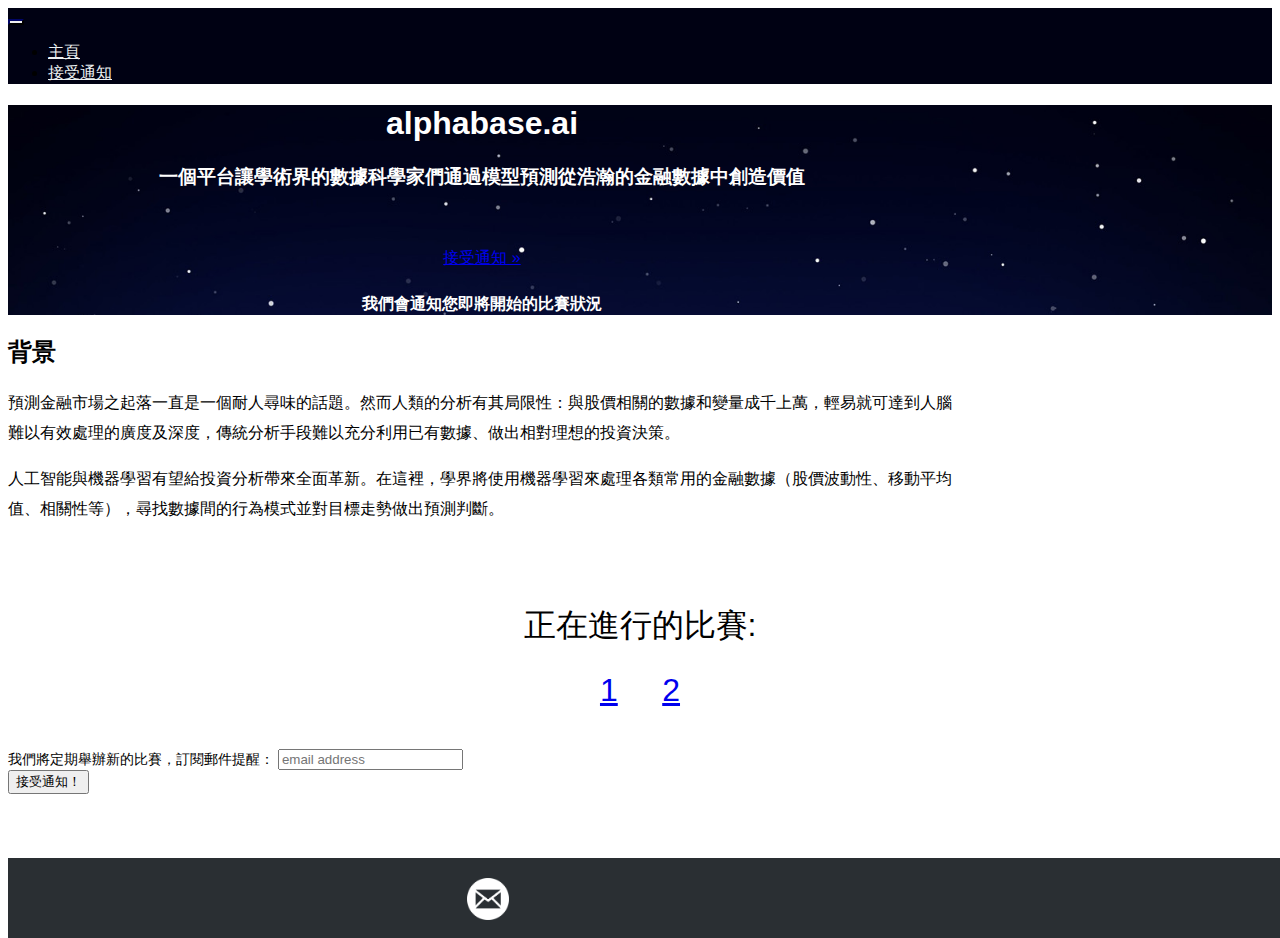
==== index.html @ f1e78873 "Swap the competition links" ====
<!DOCTYPE html>
<html lang="en">
	<head profile="https://www.w3.org/2005/10/profile">
		<meta charset="utf-8">
		<meta http-equiv="X-UA-Compatible" content="IE=edge">
		<meta name="viewport" content="width=device-width, initial-scale=1">
		<!-- The above 3 meta tags *must* come first in the head; any other head content must come *after* these tags -->
		<title>alphabase</title>
		<!-- Bootstrap -->
		<link rel="stylesheet" href="https://maxcdn.bootstrapcdn.com/bootstrap/3.3.6/css/bootstrap.min.css" integrity="sha384-1q8mTJOASx8j1Au+a5WDVnPi2lkFfwwEAa8hDDdjZlpLegxhjVME1fgjWPGmkzs7" crossorigin="anonymous">
		<!-- font awesome -->
		<link rel="stylesheet" href="https://maxcdn.bootstrapcdn.com/font-awesome/4.5.0/css/font-awesome.min.css">
		<!--Custom styles-->
		<link rel="stylesheet" href="css/custom.css" />
		<!-- icon -->
        	<link rel="icon" type="image/png" href="images/favicon.png">

	</head>
	
	<body>

		<nav class="navbar transparent navbar-default">
		  	<div class="container-fluid width-75-85-95">
			    <!-- Brand and toggle get grouped for better mobile display -->
			    <div class="navbar-header">
			      <button type="button" class="navbar-toggle collapsed" data-toggle="collapse" data-target="#bs-example-navbar-collapse-1" aria-expanded="false">
			        <span class="sr-only">Toggle navigation</span>
			        <span class="icon-bar"></span>
			        <span class="icon-bar"></span>
			        <span class="icon-bar"></span>
			      </button>
			    </div>

			    <!-- Collect the nav links, forms, and other content for toggling -->
			    <div class="collapse navbar-collapse" id="bs-example-navbar-collapse-1">
			      <ul class="nav navbar-nav navbar-right">
			        <li><a href="index.html">主頁</a></li>
			        <li><a href="registration/registration.html">接受通知</a></li>
			      </ul>
			    </div><!-- /.navbar-collapse -->

		  	</div><!-- /.container-fluid -->
		</nav>

		<!-- Main jumbotron for a primary marketing message or call to action -->
	    <div class="jumbotron">
	      	<div class="container-fluid width-75-85-95">
	        	<h1>alphabase.ai</h1>
	        	<h3>一個平台讓學術界的數據科學家們通過模型預測從浩瀚的金融數據中創造價值</h3>
	        	<br />
	        	<p><a class="btn btn-primary btn-lg" href="registration/registration.html" role="button">接受通知 &raquo;</a></p>
	        	<h4>我們會通知您即將開始的比賽狀況</h4>
	      	</div>
	    </div>

	

	    <div class="container-fluid width-75-85-95 homepage-desc">
		  <h2>背景</h2>
		   <p>預測金融市場之起落一直是一個耐人尋味的話題。然而人類的分析有其局限性：與股價相關的數據和變量成千上萬，輕易就可達到人腦難以有效處理的廣度及深度，傳統分析手段難以充分利用已有數據、做出相對理想的投資決策。</p>
		   <p>人工智能與機器學習有望給投資分析帶來全面革新。在這裡，學界將使用機器學習來處理各類常用的金融數據（股價波動性、移動平均值、相關性等），尋找數據間的行為模式並對目標走勢做出預測判斷。 </p>
	    </div>

	<div id = "tournament">
		<p>正在進行的比賽: </p>
		<a href = "https://inclass.kaggle.com/c/financial-prediction-using-machine-learning-ii">1</a>
		<a href = "https://inclass.kaggle.com/c/financial-prediction-using-machine-learning-i">2</a>
	</div>

	<!-- Begin MailChimp Signup Form -->
	
	<link href="//cdn-images.mailchimp.com/embedcode/horizontal-slim-10_7.css" rel="stylesheet" type="text/css">
	<style type="text/css">
		#mc_embed_signup{background:#fff; clear:left; font:14px Helvetica,Arial,sans-serif; width:100%;}
		/* Add your own MailChimp form style overrides in your site stylesheet or in this style block.
	   	We recommend moving this block and the preceding CSS link to the HEAD of your HTML file. */
	</style>
	<div id="mc_embed_signup">
		<form action="//alphabase.us12.list-manage.com/subscribe/post?u=5ed617e433f193f8f1177675d&amp;id=5cb9519365" method="post" id="mc-embedded-subscribe-form" name="mc-embedded-subscribe-form" class="validate" target="_blank" novalidate>
    		<div id="mc_embed_signup_scroll">
			<label for="mce-EMAIL">我們將定期舉辦新的比賽，訂閱郵件提醒：</label>
			<input type="email" value="" name="EMAIL" class="email" id="mce-EMAIL" placeholder="email address" required>
    		<!-- real people should not fill this in and expect good things - do not remove this or risk form bot signups-->
    			<div style="position: absolute; left: -5000px;" aria-hidden="true"><input type="text" name="b_5ed617e433f193f8f1177675d_5cb9519365" tabindex="-1" value=""></div>
    			<div class="clear"><input type="submit" value="接受通知！" name="subscribe" id="mc-embedded-subscribe" class="button"></div>
    		<br />
    		<br />
    		<br />
    		<br />
    		</div>
		</form>
	</div>

	<!--End mc_embed_signup-->

	    <footer class="footer-background">
		    <div class="container-fluid width-75-85-95 center-text">
			<a href="mailto:info@alphabase.ai">
  				<img src="images/emaillogo.png" class="footer-link">
			</a>
		    </div>
		</footer>

	<!-- jQuery-->
    <script src="https://ajax.googleapis.com/ajax/libs/jquery/2.2.0/jquery.min.js"></script>

    <!-- Javascript -->
    <script src="https://maxcdn.bootstrapcdn.com/bootstrap/3.3.6/js/bootstrap.min.js" integrity="sha384-0mSbJDEHialfmuBBQP6A4Qrprq5OVfW37PRR3j5ELqxss1yVqOtnepnHVP9aJ7xS" crossorigin="anonymous"></script>

    <!--lightbox plugin-->
    <script src="js/lightbox-plus-jquery.min.js"></script><!-- REMEMBER TO CHANGE THIS ONCE THIS PAGE BECOMES THE ANNOUNCEMENTS PAGE -->

	</body>
</html>
---- css/custom.css ----
body {
    font-family: Sans-serif;
}

p {
    font-size: 16px;
    line-height: 30px;
}

/* navbar styles */
.navbar-default {
  background-color: #000113;
  border-color: #000113;
  margin-bottom: 0px;
  border-radius: 0px;
}
.navbar-default .navbar-brand {
  color: #ecf0f1;
}
.navbar-default .navbar-brand:hover,
.navbar-default .navbar-brand:focus {
  color: #ecf0f1;
}
.navbar-default .navbar-text {
  color: #ecf0f1;
}
.navbar-default .navbar-nav > li > a {
  color: #ecf0f1;
}
.navbar-default .navbar-nav > li > a:hover,
.navbar-default .navbar-nav > li > a:focus {
  color: #ecf0f1;
}
.navbar-default .navbar-nav > li > .dropdown-menu {
  background-color: #000113;
}
.navbar-default .navbar-nav > li > .dropdown-menu > li > a {
  color: #ecf0f1;
}
.navbar-default .navbar-nav > li > .dropdown-menu > li > a:hover,
.navbar-default .navbar-nav > li > .dropdown-menu > li > a:focus {
  color: #ecf0f1;
  background-color: #000113;
}
.navbar-default .navbar-nav > li > .dropdown-menu > li > .divider {
  background-color: #000113;
}
.navbar-default .navbar-nav .open .dropdown-menu > .active > a,
.navbar-default .navbar-nav .open .dropdown-menu > .active > a:hover,
.navbar-default .navbar-nav .open .dropdown-menu > .active > a:focus {
  color: #ecf0f1;
  background-color: #000113;
}
.navbar-default .navbar-nav > .active > a,
.navbar-default .navbar-nav > .active > a:hover,
.navbar-default .navbar-nav > .active > a:focus {
  color: #ecf0f1;
  background-color: #000113;
}
.navbar-default .navbar-nav > .open > a,
.navbar-default .navbar-nav > .open > a:hover,
.navbar-default .navbar-nav > .open > a:focus {
  color: #ecf0f1;
  background-color: #000113;
}
.navbar-default .navbar-toggle {
  border-color: #000113;
}
.navbar-default .navbar-toggle:hover,
.navbar-default .navbar-toggle:focus {
  background-color: #000113;
}
.navbar-default .navbar-toggle .icon-bar {
  background-color: #ecf0f1;
}
.navbar-default .navbar-collapse,
.navbar-default .navbar-form {
  border-color: #ecf0f1;
}
.navbar-default .navbar-link {
  color: #ecf0f1;
}
.navbar-default .navbar-link:hover {
  color: #ecf0f1;
}

@media (max-width: 767px) {
  .navbar-default .navbar-nav .open .dropdown-menu > li > a {
    color: #ecf0f1;
  }
  .navbar-default .navbar-nav .open .dropdown-menu > li > a:hover,
  .navbar-default .navbar-nav .open .dropdown-menu > li > a:focus {
    color: #ecf0f1;
  }
  .navbar-default .navbar-nav .open .dropdown-menu > .active > a,
  .navbar-default .navbar-nav .open .dropdown-menu > .active > a:hover,
  .navbar-default .navbar-nav .open .dropdown-menu > .active > a:focus {
    color: #ecf0f1;
    background-color: #000113;
  }
}
/* end of navbar styles */

/* homepage! */
.width-75-85-95 {
    width: 75%;
}

@media (max-width: 1200px) {
    .width-75-85-95 {
        width: 85%;
    }
}

@media (max-width: 768px) {
    .width-75-85-95 {
        width: 95%;
    }
}

.jumbotron {
    background-image: url("../images/banner.jpg");
    color: white;
    text-align: center;
    background-size: cover;
    margin-bottom: 0px;
}

.btn-group-lg>.btn, .btn-lg {
    margin-top: 20px;
    border-radius: 0px;
}

.row {
    margin: 0 auto;
}

.center-text {
    text-align: center;
}

.homepage-desc {
    margin-top: 20px;
    margin-bottom: 50px;
    padding-bottom: 20px;
}

.leaderboard-text {
    padding-bottom: 10px;
}

.homepage-column {
    padding-left: 30px;
    padding-right: 30px;
}

@media (max-width: 1200px) {
    .homepage-column {
        padding-left: 0px;
        padding-right: 0px;
    }
}

.footer-background {
    background-color: #2a2f33;
    color: white;
}

.jumbotron-small {
    background-image: url("../images/header.jpg");
    color: white;
    background-size: cover;
    margin-bottom: 0px;
}

.google {
    padding-top: 20px;
    padding-bottom: 20px;
    text-align: center;
}

.registration-tweak {
    margin-top: -10px;
}

/* google form stuff */
.google-form {
    position: relative;
    padding-bottom: 70%;
    height: 0;
    overflow: hidden;
}

.google-form iframe {
    position: absolute;
    top: 0;
    left: 0;
    width: 100%;
    height: 100%;
}
/* google form stuff */

/*sticky footer */
html {
  position: relative;
  min-height: 100%;
}
body {
  /* Margin bottom by footer height */
  margin-bottom: 80px;
}
footer {
  position: absolute;
  bottom: 0;
  width: 100%;
  /* Set the fixed height of the footer here */
  height: 80px;
}

.fill {
    width: 100%;
    height: 100%;
}

.footer-link {
    width:42px;
    height:42px;
    border:0;
    margin-top: 20px;
    margin-left: 15px;
    margin-right: 15px;
}

#tournament {
    position: relative;
    text-align: center;
    margin: 40px 0 40px 0;
}

#tournament p {
    font-size: 200%;
}

#tournament a {
    margin: 20px 20px;
    font-size: 200%;
}
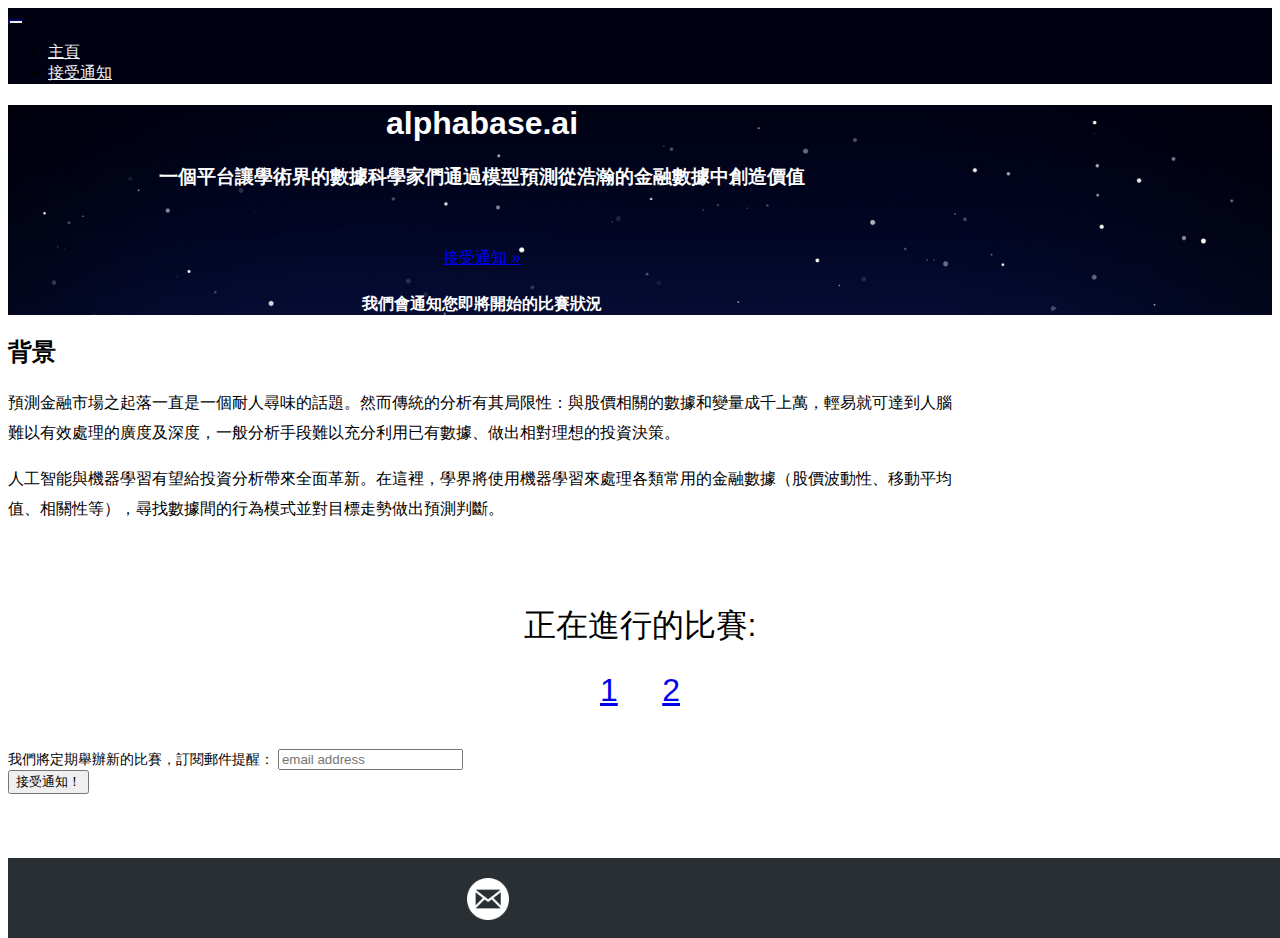
==== commit 8b16d0fe: "Update index.html" ====
--- a/index.html
+++ b/index.html
@@ -57,7 +57,7 @@
 
 	    <div class="container-fluid width-75-85-95 homepage-desc">
 		  <h2>背景</h2>
-		   <p>預測金融市場之起落一直是一個耐人尋味的話題。然而人類的分析有其局限性：與股價相關的數據和變量成千上萬，輕易就可達到人腦難以有效處理的廣度及深度，傳統分析手段難以充分利用已有數據、做出相對理想的投資決策。</p>
+		   <p>預測金融市場之起落一直是一個耐人尋味的話題。然而傳統的分析有其局限性：與股價相關的數據和變量成千上萬，輕易就可達到人腦難以有效處理的廣度及深度，一般分析手段難以充分利用已有數據、做出相對理想的投資決策。</p>
 		   <p>人工智能與機器學習有望給投資分析帶來全面革新。在這裡，學界將使用機器學習來處理各類常用的金融數據（股價波動性、移動平均值、相關性等），尋找數據間的行為模式並對目標走勢做出預測判斷。  </p>
 	    </div>
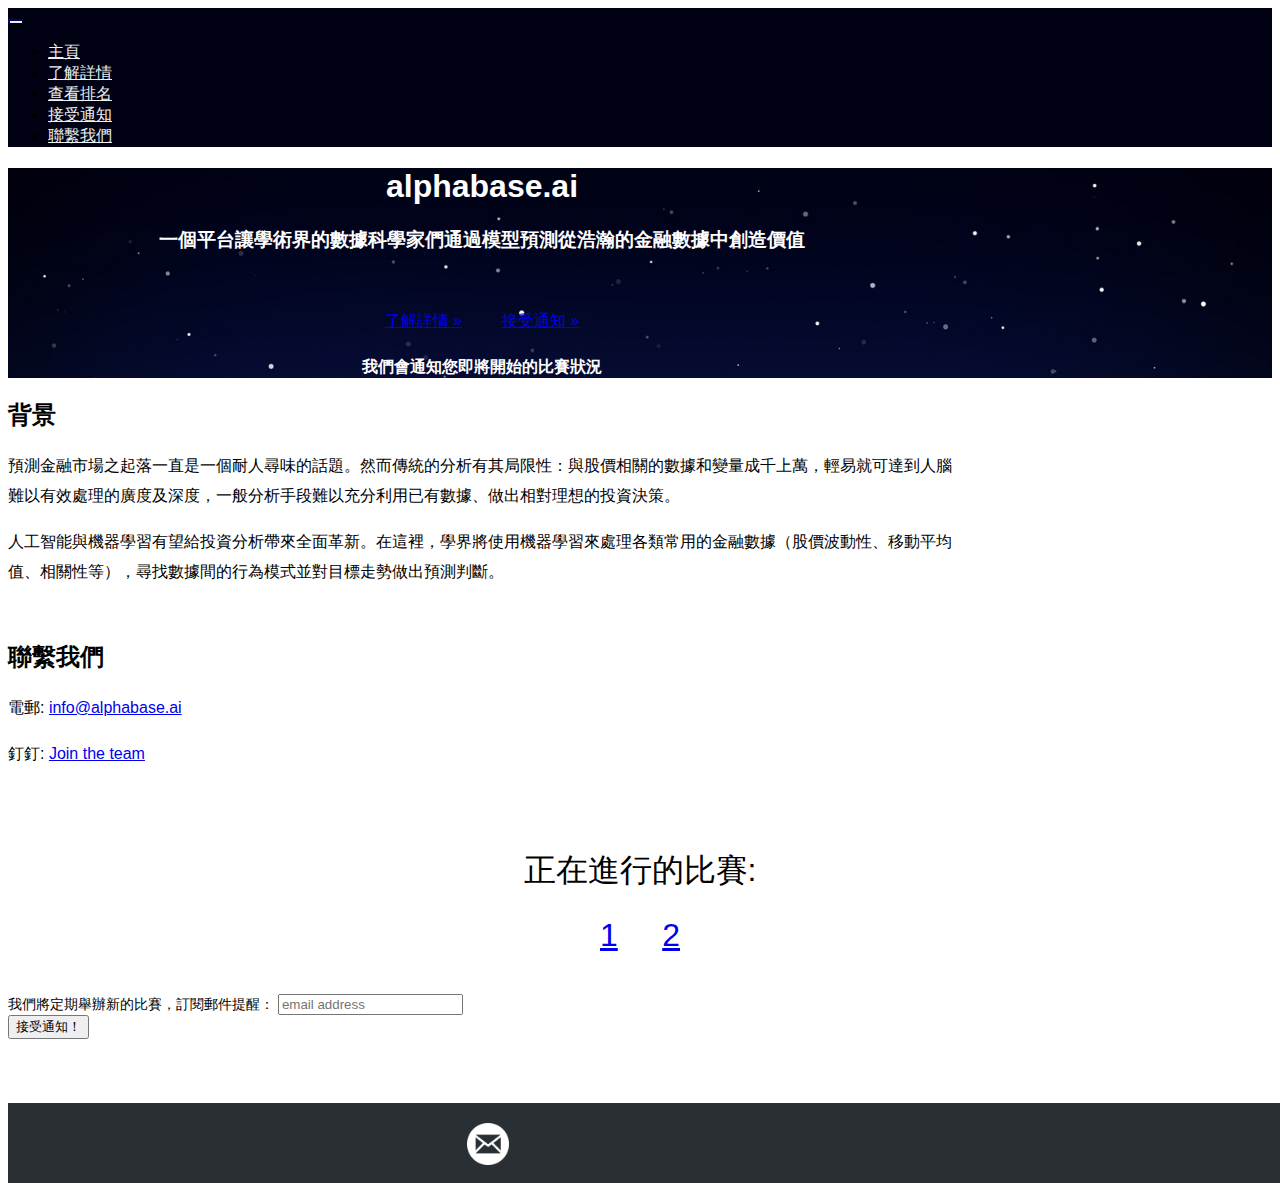
==== commit 0e8b6eee: "Update index.html" ====
--- a/index.html
+++ b/index.html
@@ -13,8 +13,7 @@
 		<!--Custom styles-->
 		<link rel="stylesheet" href="css/custom.css" />
 		<!-- icon -->
-        	<link rel="icon" type="image/png" href="images/favicon.png">
-
+        	<link rel="icon" type="image/png" href="images/favicon.jpg" />
 	</head>
 	
 	<body>
@@ -35,7 +34,10 @@
 			    <div class="collapse navbar-collapse" id="bs-example-navbar-collapse-1">
 			      <ul class="nav navbar-nav navbar-right">
 			        <li><a href="index.html">主頁</a></li>
+			        <li><a href="about/about.html">了解詳情</a></li>
+			        <li><a href="leaderboard/public.html">查看排名</a></li>
 			        <li><a href="registration/registration.html">接受通知</a></li>
+			        <li><a href="mailto:info@alphabase.ai">聯繫我們</a></li>
 			      </ul>
 			    </div><!-- /.navbar-collapse -->
 
@@ -48,7 +50,7 @@
 	        	<h1>alphabase.ai</h1>
 	        	<h3>一個平台讓學術界的數據科學家們通過模型預測從浩瀚的金融數據中創造價值</h3>
 	        	<br />
-	        	<p><a class="btn btn-primary btn-lg" href="registration/registration.html" role="button">接受通知 &raquo;</a></p>
+	        	<p><a href="about/about.html" class="btn btn-primary btn-lg" role="button">了解詳情 &raquo;</a><a class="btn btn-primary btn-lg" href="registration/registration.html" role="button">接受通知 &raquo;</a></p>
 	        	<h4>我們會通知您即將開始的比賽狀況</h4>
 	      	</div>
 	    </div>
@@ -56,10 +58,15 @@
 	
 
 	    <div class="container-fluid width-75-85-95 homepage-desc">
-		  <h2>背景</h2>
+		<h2>背景</h2>
 		   <p>預測金融市場之起落一直是一個耐人尋味的話題。然而傳統的分析有其局限性：與股價相關的數據和變量成千上萬，輕易就可達到人腦難以有效處理的廣度及深度，一般分析手段難以充分利用已有數據、做出相對理想的投資決策。</p>
 		   <p>人工智能與機器學習有望給投資分析帶來全面革新。在這裡，學界將使用機器學習來處理各類常用的金融數據（股價波動性、移動平均值、相關性等），尋找數據間的行為模式並對目標走勢做出預測判斷。  </p>
+	    	<br />
+	    	
+	    	<h2>聯繫我們</h2>
+			<p>電郵: <a href="mailto:info@alphabase.ai">info@alphabase.ai</a></p>
+			<p>釘釘: <a href="https://t.dingtalk.com/invite/index?code=587baae4f5&inviterUid=49C1ABDD18B1BBF0E93FD50C752B256A">Join the team</a></p>
 	    </div>
 
 	<div id = "tournament">
--- a/css/custom.css
+++ b/css/custom.css
@@ -127,7 +127,7 @@
 }
 
 .btn-group-lg>.btn, .btn-lg {
-    margin-top: 20px;
+    margin: 20px 20px;
     border-radius: 0px;
 }
 
@@ -231,6 +231,58 @@
     margin-right: 15px;
 }
 
+#leaderboard {
+    position: relative;
+    top: 20%;
+    left: 10%;
+}
+
+#leaderboard table {
+  margin: 4% 2%;
+  padding: 2% 8% 4% 8%;
+  border: solid 1px lightblue;
+  border-collapse: collapse;
+  border-spacing: 0;
+  display: table;
+  text-align: center;
+  vertical-align: middle;
+  width: 70%;
+}
+
+#leaderboard tr {
+  display: table-row;
+  text-align: center;
+  vertical-align: inherit;
+}
+
+#leaderboard tr:nth-child(even) {
+    background-color: #EEE;
+}
+
+#leaderboard th {
+    display: table-cell;
+    text-align: left;
+    vertical-align: inherit;
+    padding: 2% 10% 2% 4%;
+    margin: 4% 8% 0 0;
+}
+
+#leaderboard td {
+    display: table-cell;
+    text-align: left;
+    vertical-align: inherit;
+    padding: 2% 10% 2% 4%;
+    margin: 4% 8% 0 0;
+}
+
+#leaderboard a {
+  text-decoration: none;
+}
+
+#leaderboard a:hover {
+  text-decoration: none;
+}
+
 #tournament {
     position: relative;
     text-align: center;
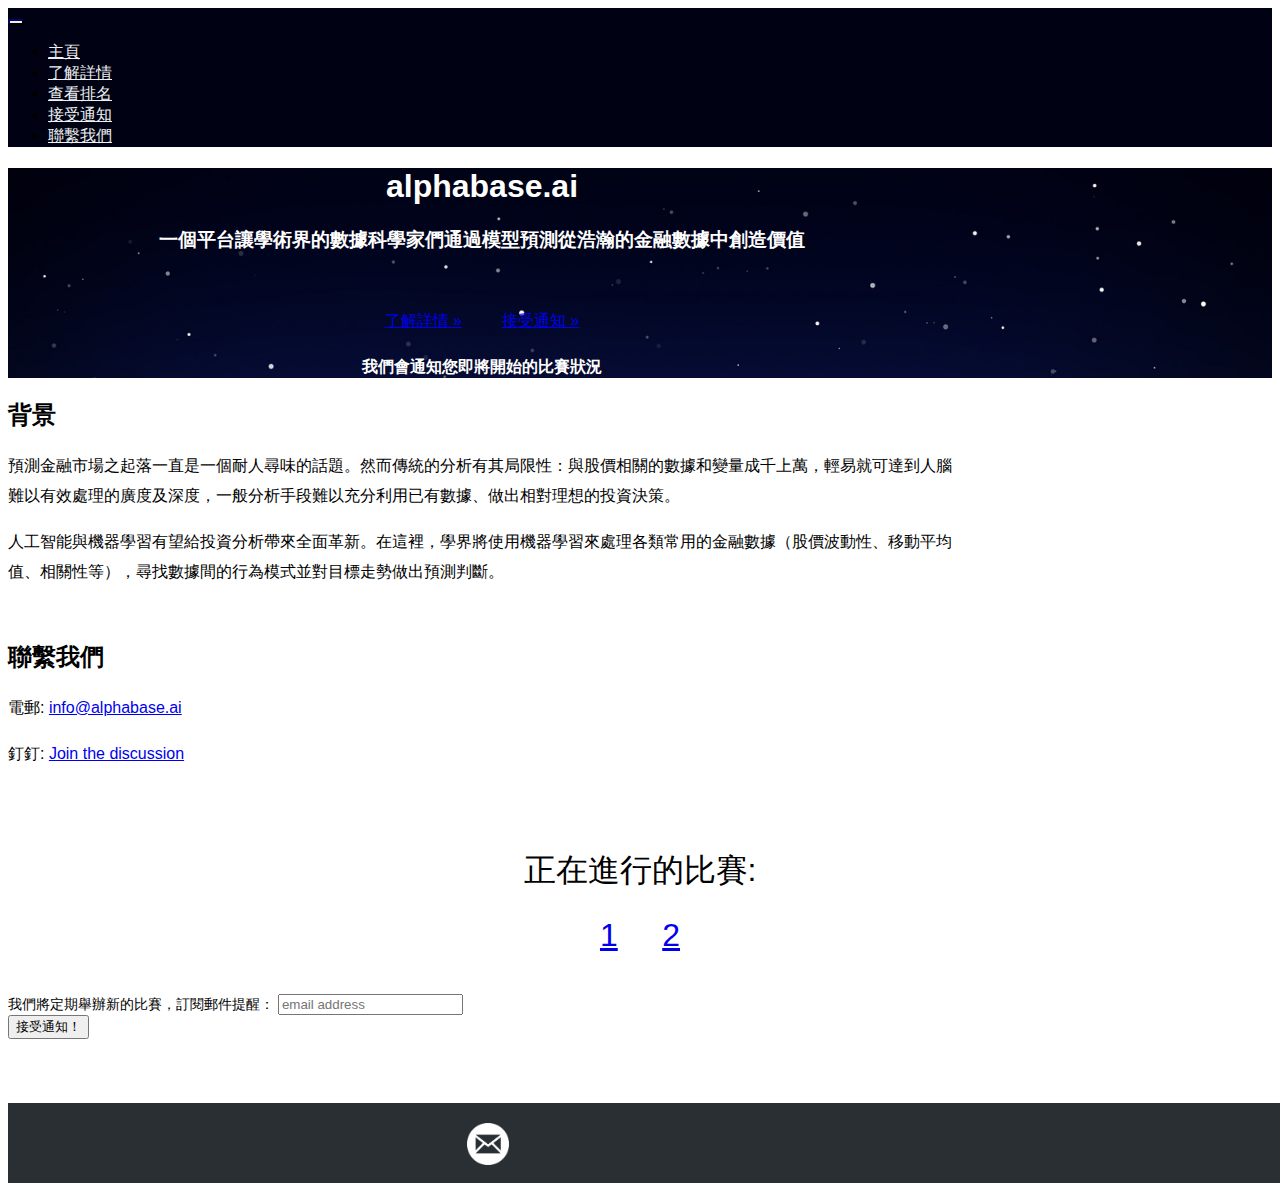
==== commit 990f54a8: "Update DingTalk link" ====
--- a/index.html
+++ b/index.html
@@ -66,7 +66,7 @@
 	    	
 	    	<h2>聯繫我們</h2>
 			<p>電郵: <a href="mailto:info@alphabase.ai">info@alphabase.ai</a></p>
-			<p>釘釘: <a href="https://t.dingtalk.com/invite/index?code=587baae4f5&inviterUid=49C1ABDD18B1BBF0E93FD50C752B256A">Join the team</a></p>
+			<p>釘釘: <a href="https://t.dingtalk.com/invite/index?code=587baae4f5&inviterUid=49C1ABDD18B1BBF0E93FD50C752B256A">Join the discussion</a></p>
 	    </div>
 
 	<div id = "tournament">
--- a/css/custom.css
+++ b/css/custom.css
@@ -238,7 +238,7 @@
 }
 
 #leaderboard table {
-  margin: 4% 2%;
+  margin: 2% 0%;
   padding: 2% 8% 4% 8%;
   border: solid 1px lightblue;
   border-collapse: collapse;
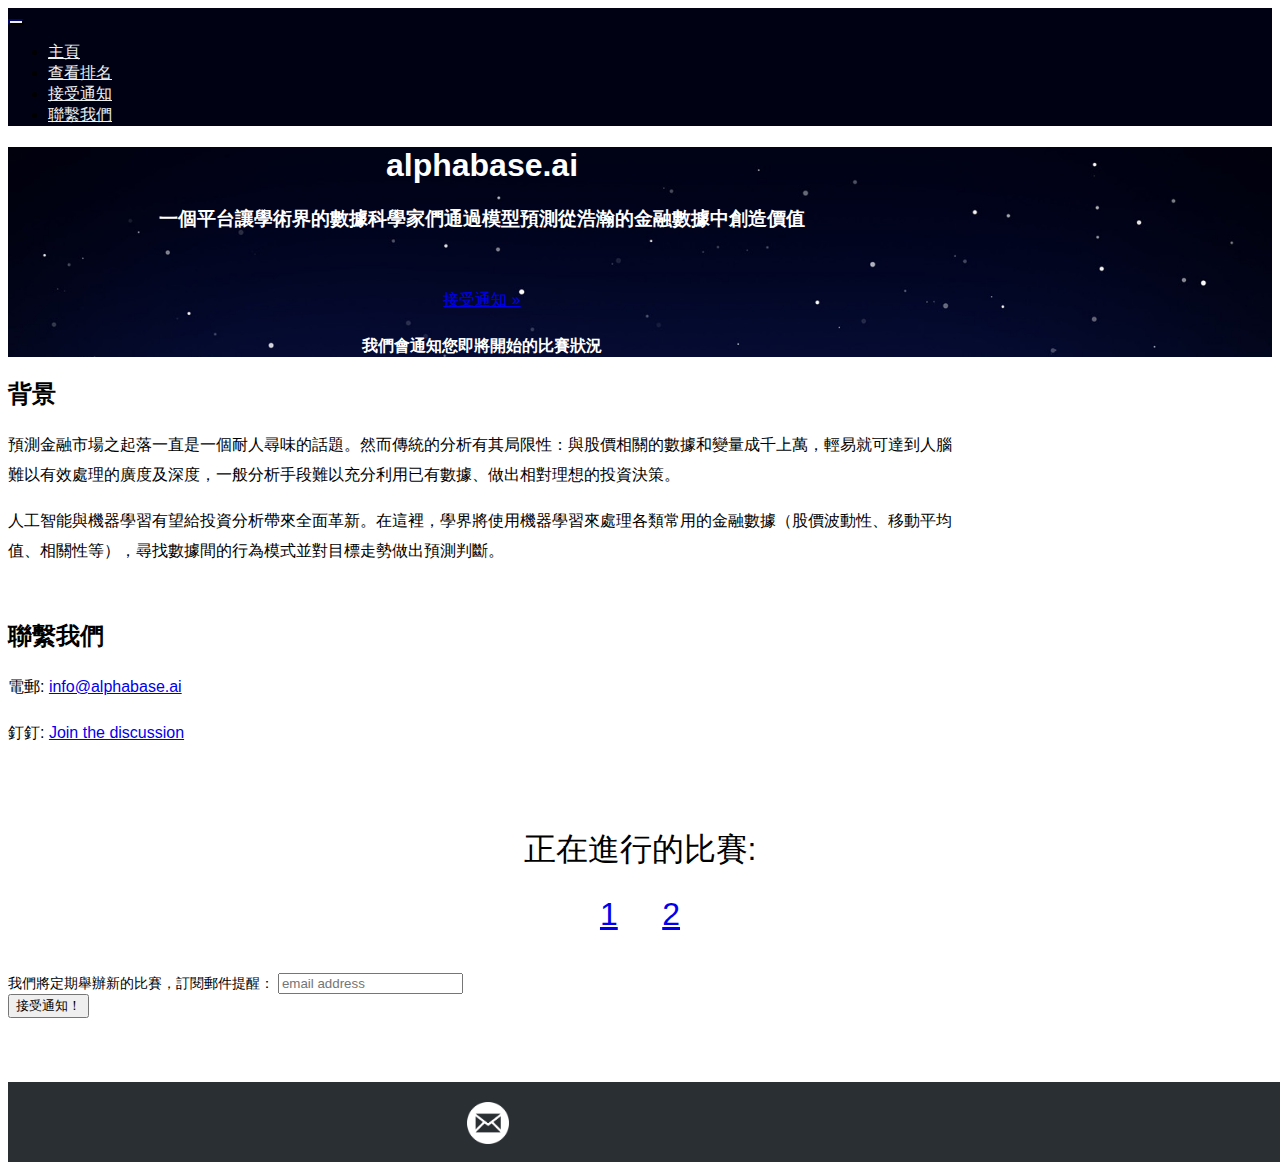
==== commit 928d7c91: "Update index.html" ====
--- a/index.html
+++ b/index.html
@@ -34,8 +34,10 @@
 			    <div class="collapse navbar-collapse" id="bs-example-navbar-collapse-1">
 			      <ul class="nav navbar-nav navbar-right">
 			        <li><a href="index.html">主頁</a></li>
+			        <!--
 			        <li><a href="about/about.html">了解詳情</a></li>
-			        <li><a href="leaderboard/public.html">查看排名</a></li>
+			        -->
+			        <li><a href="leaderboard/public-zh.html">查看排名</a></li>
 			        <li><a href="registration/registration.html">接受通知</a></li>
 			        <li><a href="mailto:info@alphabase.ai">聯繫我們</a></li>
 			      </ul>
@@ -50,7 +52,11 @@
 	        	<h1>alphabase.ai</h1>
 	        	<h3>一個平台讓學術界的數據科學家們通過模型預測從浩瀚的金融數據中創造價值</h3>
 	        	<br />
-	        	<p><a href="about/about.html" class="btn btn-primary btn-lg" role="button">了解詳情 &raquo;</a><a class="btn btn-primary btn-lg" href="registration/registration.html" role="button">接受通知 &raquo;</a></p>
+	        	<p>
+	        	<!--	
+	        	<a href="about/about.html" class="btn btn-primary btn-lg" role="button">了解詳情 &raquo;</a>
+	        	-->
+	        	<a class="btn btn-primary btn-lg" href="registration/registration.html" role="button">接受通知 &raquo;</a></p>
 	        	<h4>我們會通知您即將開始的比賽狀況</h4>
 	      	</div>
 	    </div>
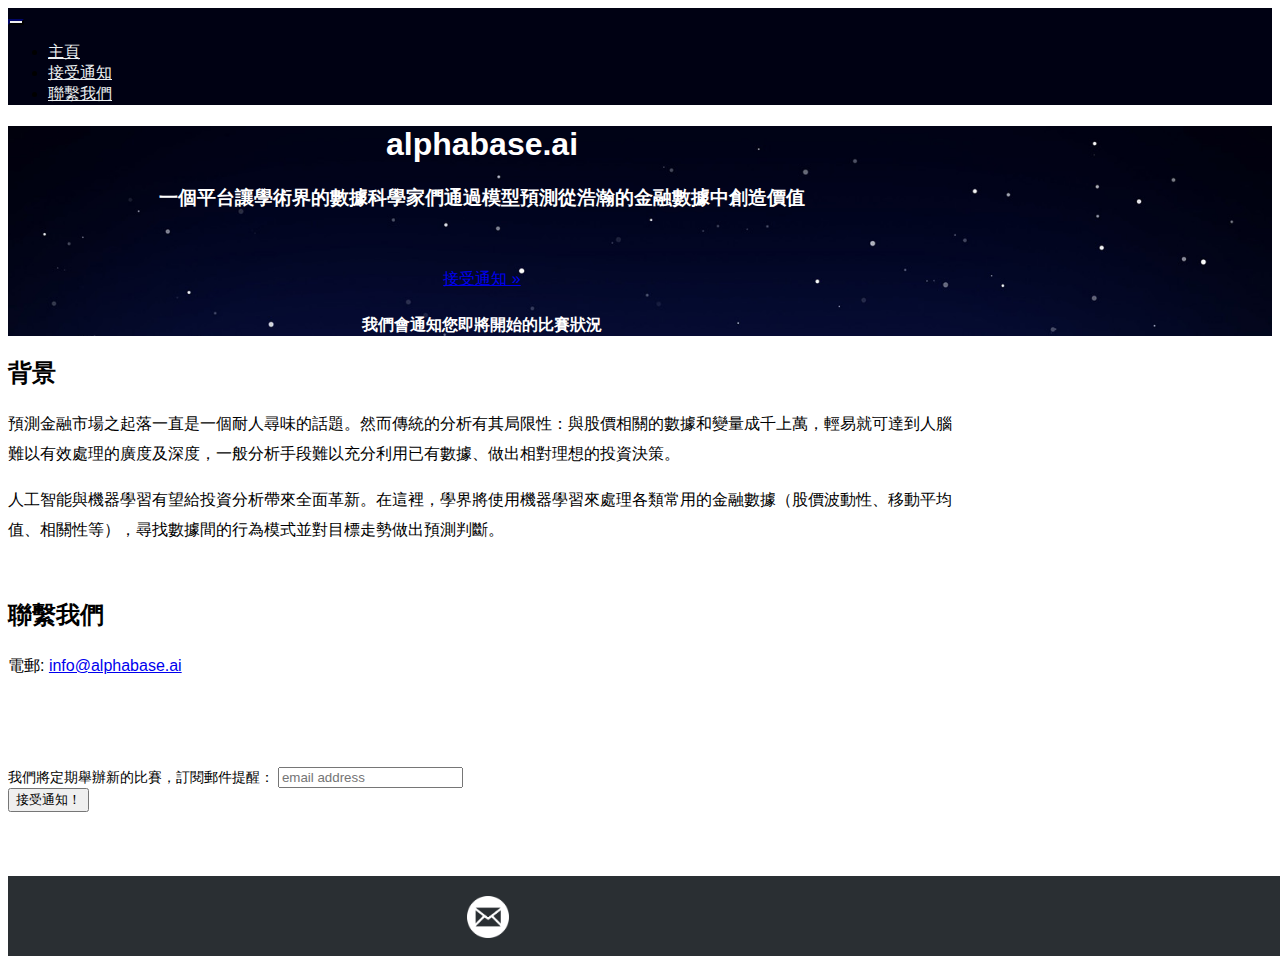
==== commit f2e722df: "Remove some links" ====
--- a/index.html
+++ b/index.html
@@ -36,8 +36,8 @@
 			        <li><a href="index.html">主頁</a></li>
 			        <!--
 			        <li><a href="about/about.html">了解詳情</a></li>
+			        <li><a href="leaderboard/public-zh.html">查看排名</a></li>
 			        -->
-			        <li><a href="leaderboard/public-zh.html">查看排名</a></li>
 			        <li><a href="registration/registration.html">接受通知</a></li>
 			        <li><a href="mailto:info@alphabase.ai">聯繫我們</a></li>
 			      </ul>
@@ -72,14 +72,19 @@
 	    	
 	    	<h2>聯繫我們</h2>
 			<p>電郵: <a href="mailto:info@alphabase.ai">info@alphabase.ai</a></p>
+			
+			<!--
 			<p>釘釘: <a href="https://t.dingtalk.com/invite/index?code=587baae4f5&inviterUid=49C1ABDD18B1BBF0E93FD50C752B256A">Join the discussion</a></p>
+	    		-->
 	    </div>
-
+	
+	<!--
 	<div id = "tournament">
 		<p>正在進行的比賽: </p>
 		<a href = "https://inclass.kaggle.com/c/financial-prediction-using-machine-learning-ii">1</a>
 		<a href = "https://inclass.kaggle.com/c/financial-prediction-using-machine-learning-i">2</a>
 	</div>
+	-->
 
 	<!-- Begin MailChimp Signup Form -->
 	
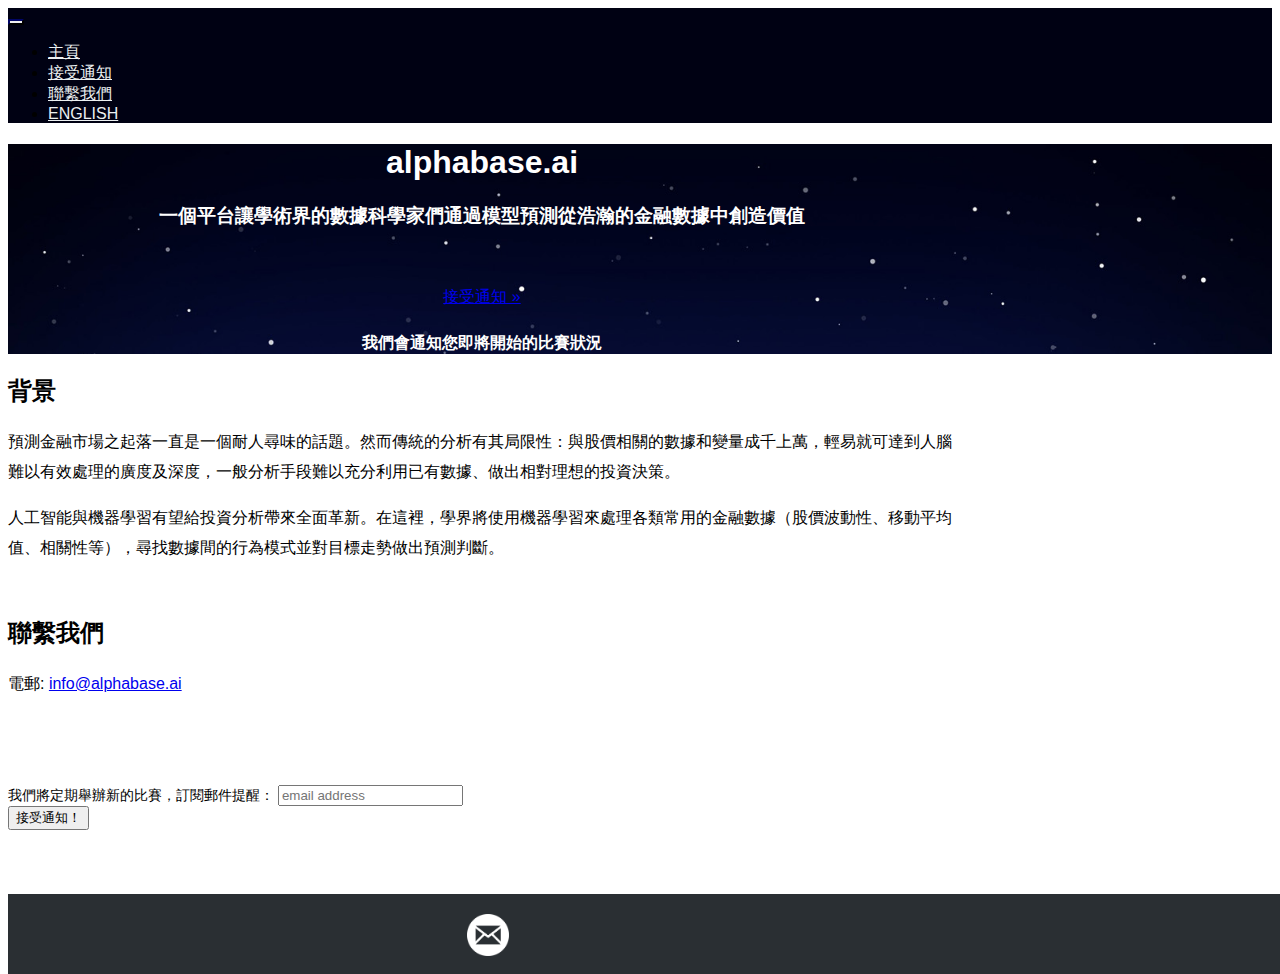
==== commit f87c3821: "Update index.html for English version" ====
--- a/index.html
+++ b/index.html
@@ -40,6 +40,7 @@
 			        -->
 			        <li><a href="registration/registration.html">接受通知</a></li>
 			        <li><a href="mailto:info@alphabase.ai">聯繫我們</a></li>
+			        <li><a href="index-en.html">ENGLISH</a></li>
 			      </ul>
 			    </div><!-- /.navbar-collapse -->
 
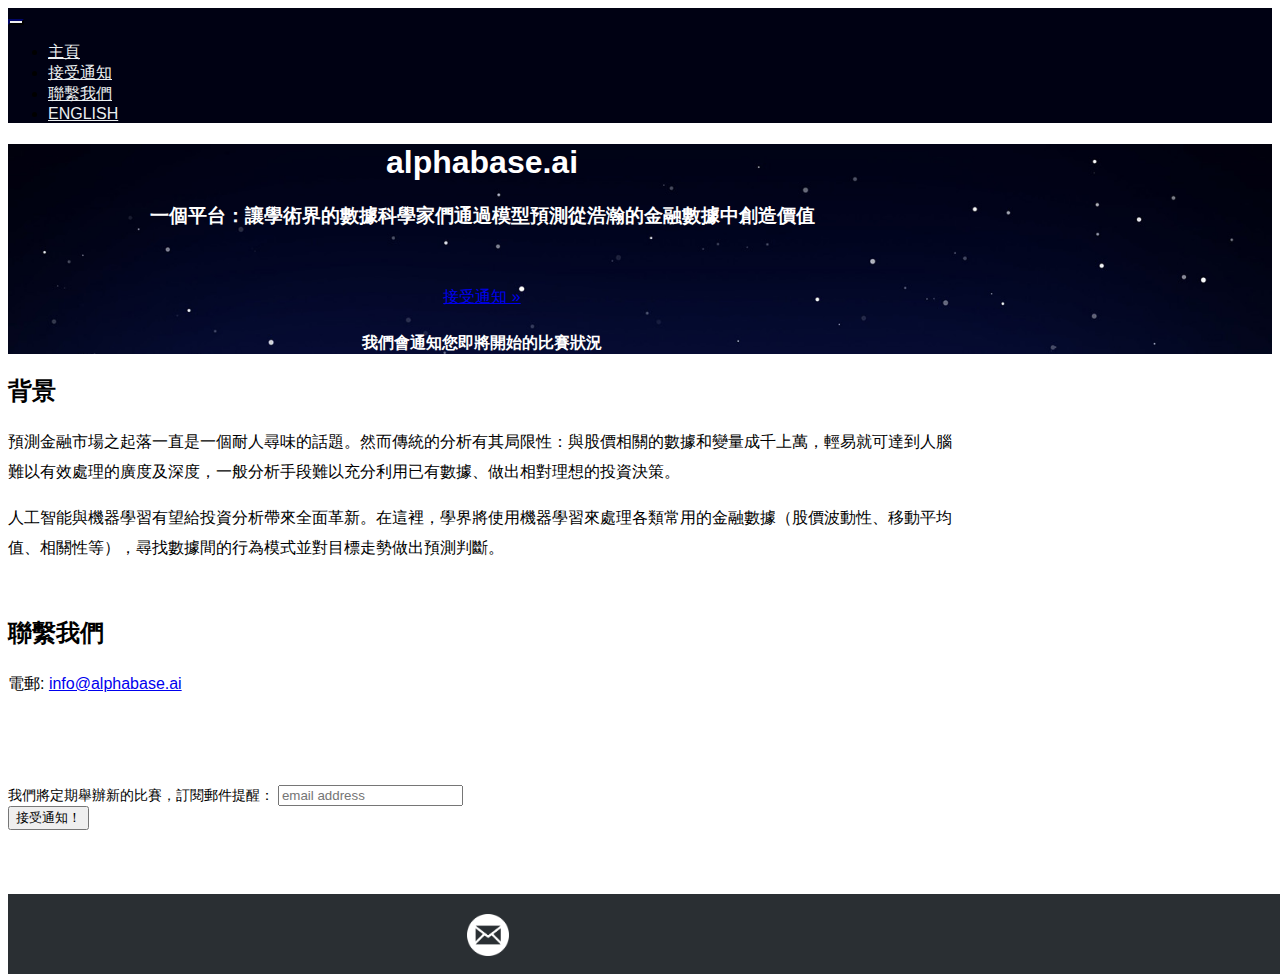
==== commit 7f1e7b53: "Update index.html" ====
--- a/index.html
+++ b/index.html
@@ -51,7 +51,7 @@
 	    <div class="jumbotron">
 	      	<div class="container-fluid width-75-85-95">
 	        	<h1>alphabase.ai</h1>
-	        	<h3>一個平台讓學術界的數據科學家們通過模型預測從浩瀚的金融數據中創造價值</h3>
+	        	<h3>一個平台：讓學術界的數據科學家們通過模型預測從浩瀚的金融數據中創造價值</h3>
 	        	<br />
 	        	<p>
 	        	<!--	
